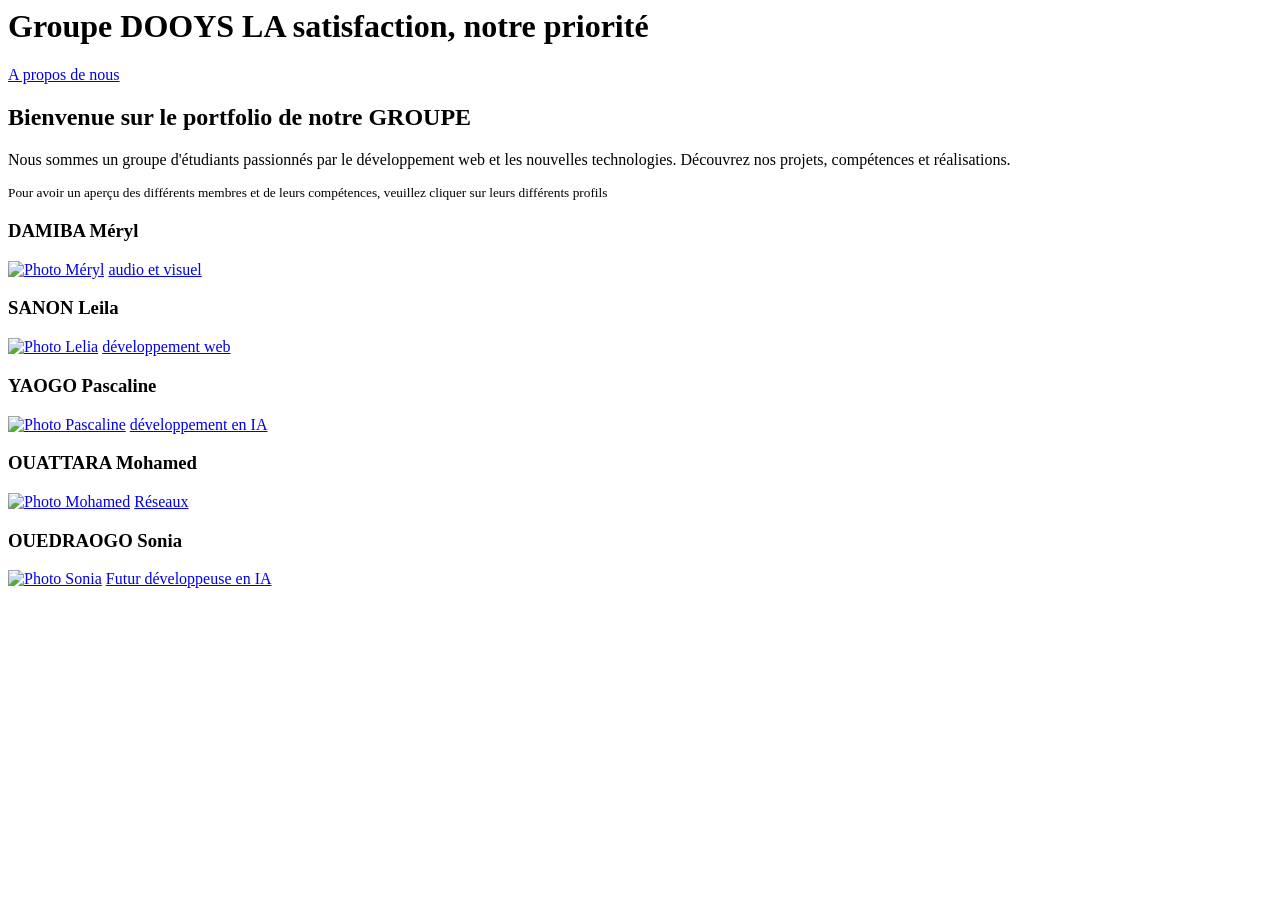
==== index.html @ ad57f2be "ajout de l'index.html" ====
<DOCTYPE html>
<html lang="fr">
<head>
    <meta charset="UTF-8">
    <meta name="viewport" content="width=device-width, initial-scale=1.0">
    <title>Groupe DOOYS - Accueil</title>
    <link rel="stylesheet" href="DOOYS.css">
</head>
<body>

    <header>
        <h1>Groupe DOOYS <span>LA satisfaction, notre priorité</span></h1>
        <nav>
            <a href="à propos.html">A propos de nous</a>
        </nav>
    </header>

    <main>
        <section>
            <h2>Bienvenue sur le portfolio de notre GROUPE</h2>
            <p>Nous sommes un groupe d'étudiants passionnés par le développement web et les nouvelles technologies. Découvrez nos projets, compétences et réalisations.</p>
            <p><small>Pour avoir un aperçu des différents membres et de leurs compétences, veuillez cliquer sur leurs différents profils</small></p>
            
            <div>
                <article>
                    <h3>DAMIBA Méryl</h3>
                    <a href="Méryl.html"><img src="Meryl.JPG" alt="Photo Méryl"></a>
                    <a href="Méryl.html">audio et visuel</a>
                </article>

                <article>
                    <h3>SANON Leila</h3>
                    <a href="Leila.html"><img src="avatar.png" alt="Photo Lelia"></a>
                    <a href="Leila.html">développement web</a>
                </article>

                <article>
                    <h3>YAOGO Pascaline</h3>
                    <a href="Pascaline.html"><img src="avatar.png" alt="Photo Pascaline"></a>
                    <a href="Pascaline.html">développement en IA</a>
                </article>

                <article>
                    <h3>OUATTARA Mohamed</h3>
                    <a href="Mohamed.html"><img src="avatar.png" alt="Photo Mohamed"></a>
                    <a href="Mohamed.html">Réseaux</a>
                </article>

                <article>
                    <h3>OUEDRAOGO Sonia</h3>
                    <a href="Sonia.html"><img src="avatar.png" alt="Photo Sonia"></a>
                    <a href="Sonia.html">Futur développeuse en IA</a>
                </article>
            </div>
        </section>
    </main>

</body>
</html>
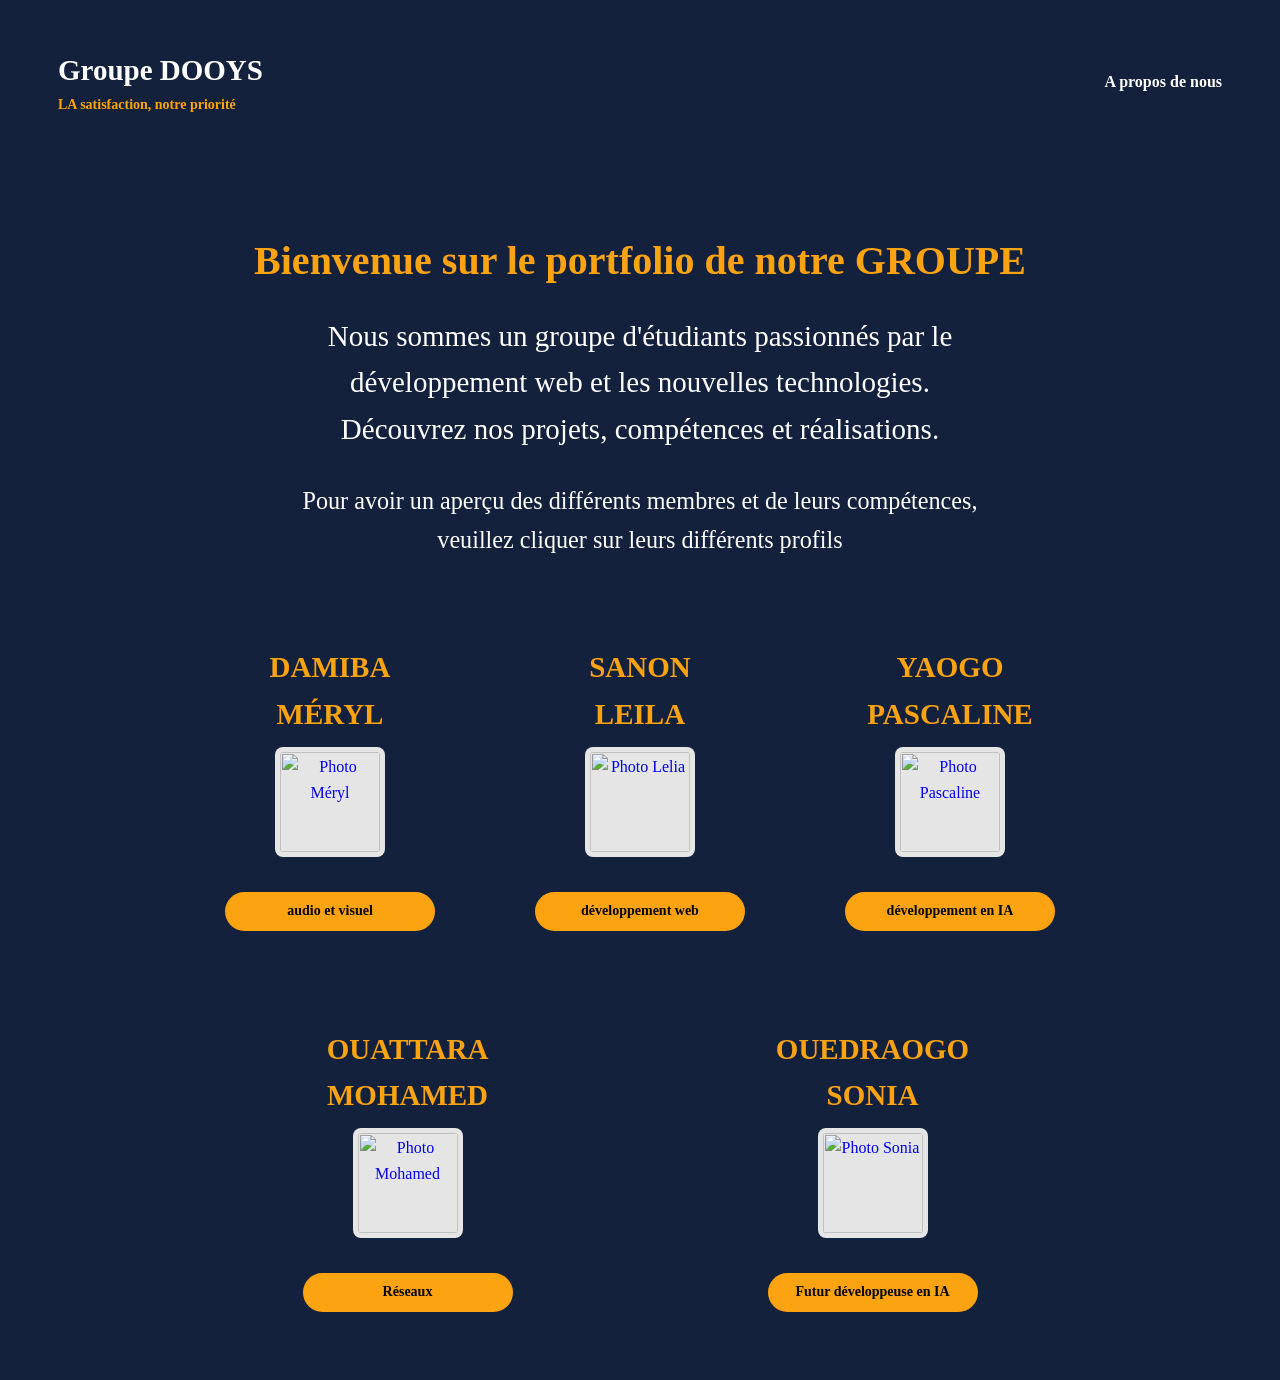
==== commit 91b2354b: "modification de index.html" ====
--- a/index.html
+++ b/index.html
@@ -24,31 +24,31 @@
             <div>
                 <article>
                     <h3>DAMIBA Méryl</h3>
-                    <a href="Méryl.html"><img src="Meryl.JPG" alt="Photo Méryl"></a>
+                    <a href="Méryl.html"><img src="Meryl.jpg" alt="Photo Méryl"></a>
                     <a href="Méryl.html">audio et visuel</a>
                 </article>
 
                 <article>
                     <h3>SANON Leila</h3>
-                    <a href="Leila.html"><img src="avatar.png" alt="Photo Lelia"></a>
+                    <a href="Leila.html"><img src="Leila.jpg" alt="Photo Lelia"></a>
                     <a href="Leila.html">développement web</a>
                 </article>
 
                 <article>
                     <h3>YAOGO Pascaline</h3>
-                    <a href="Pascaline.html"><img src="avatar.png" alt="Photo Pascaline"></a>
+                    <a href="Pascaline.html"><img src="Pascaline.jpg" alt="Photo Pascaline"></a>
                     <a href="Pascaline.html">développement en IA</a>
                 </article>
 
                 <article>
                     <h3>OUATTARA Mohamed</h3>
-                    <a href="Mohamed.html"><img src="avatar.png" alt="Photo Mohamed"></a>
+                    <a href="Mohamed.html"><img src="Mohamed.jpg" alt="Photo Mohamed"></a>
                     <a href="Mohamed.html">Réseaux</a>
                 </article>
 
                 <article>
                     <h3>OUEDRAOGO Sonia</h3>
-                    <a href="Sonia.html"><img src="avatar.png" alt="Photo Sonia"></a>
+                    <a href="Sonia.html"><img src="Sonia.jpg" alt="Photo Sonia"></a>
                     <a href="Sonia.html">Futur développeuse en IA</a>
                 </article>
             </div>
@@ -56,4 +56,4 @@
     </main>
 
 </body>
-</html>+</html>
--- a/DOOYS.css
+++ b/DOOYS.css
@@ -0,0 +1,190 @@
+ {
+    margin:0;
+    padding:0;
+    box-sizing:border-box;
+}
+
+body {
+    font-family:'Georgia',serif;
+    background-color:#14213D;
+    color:White;
+    line-height: 1.6;
+}
+
+header {
+    display:flex;
+    justify-content:space-between;
+    align-items:center;
+    padding:20px 50px;
+}
+
+header h1 {
+    color:White;
+    font-size:29px;
+}
+
+header h1 span {
+    color:Orange;
+    display:block;
+    font-size:14px;
+}
+
+header nav a {
+    color:White;
+    text-decoration:none;
+    font-weight: bold;
+}
+
+header nav a:hover {
+    color:Yellow;
+}
+
+main > a {
+    display:inline-block;
+    background-color:Transparent;
+    color:White;
+    border:2px solid White;
+    border-radius: 50%;
+    width:40px;
+    height:40px;
+    text-align: center;
+    line-height:36px;
+    font-size:29px;
+    text-decoration: none;
+    margin:20px 40px;
+}
+
+main > a:hover {
+    background-color:White;
+    color:Teal;
+}
+
+main section {
+    text-align:center;
+    padding:40px 20px;
+    max-width:900px;
+    margin:0 auto;
+}
+
+main section h2 {
+    color:#FCA311;
+    font-size:40px;
+    margin-bottom:20px;
+}
+
+main section p {
+    font-size:29px;
+    max-width:700px;
+    margin:0 auto 30px auto;
+}
+
+main div {
+    display:flex;
+    justify-content:center;
+    gap:30px;
+    flex-wrap:wrap;
+    margin-top:40px;
+}
+
+main div article {
+    display:flex;
+    flex-direction:column;
+    align-items:center;
+    width:180px;
+}
+
+main div article h3 {
+    color:#FCA311;
+    font-size:29;
+    margin-bottom:10px;
+    min-height:40px;
+}
+
+main div article a img {
+    width:100px;
+    height:100px;
+    border-radius:8px;
+    object-fit:cover;
+    background-color:#E5E5E5;
+    padding:5px;
+    transition:transform 0.4s;
+}
+
+main div article a img:hover {
+    transform:scale(1.05);
+}
+
+main div article > a:last-of-type {
+    display:inline-block;
+    background-color:#FCA311;
+    color:Black;
+    font-weight:bold;
+    padding:8px 15px;
+    border-radius:20px;
+    text-decoration:none;
+    margin-top:15px;
+    font-size:14px;
+    text-align:center;
+    width:100%;
+}
+
+main div article > a:last-of-type:hover {
+    background-color:#FCA311;
+}
+
+main article {
+    max-width:600px;
+    margin:0 auto;
+    text-align:center;
+    padding:20px;
+}
+
+main article h2 {
+    background-color:#E5E5E5;
+    color:#FCA311;
+    padding:15px 40px;
+    border-radius:20px;
+    display:inline-block;
+    margin-bottom:30px;
+    font-size:19px;
+}
+
+main article img {
+    width:200px;
+    height:200px;
+    border-radius:10px;
+    background-color:#E5E5E5;
+    padding:10px;
+    margin-bottom:20px;
+}
+
+main article h3 {
+    color:#FCA311;
+    font-size:19px;
+    margin-top:25px;
+    margin-bottom:5px;
+    text-transform:uppercase;
+}
+
+main article p, main article ul {
+    font-size:14px;
+    color:White;
+    list-style:none;
+    margin-bottom:15px;
+}
+
+main article ul li {
+    margin:5px 0;
+}
+
+footer {
+    text-align:center;
+    padding:40px 20px;
+    margin-top:50px;
+    font-size:14px;
+}
+
+footer a {
+    color:#FCA311;
+    text-decoration:none;
+}
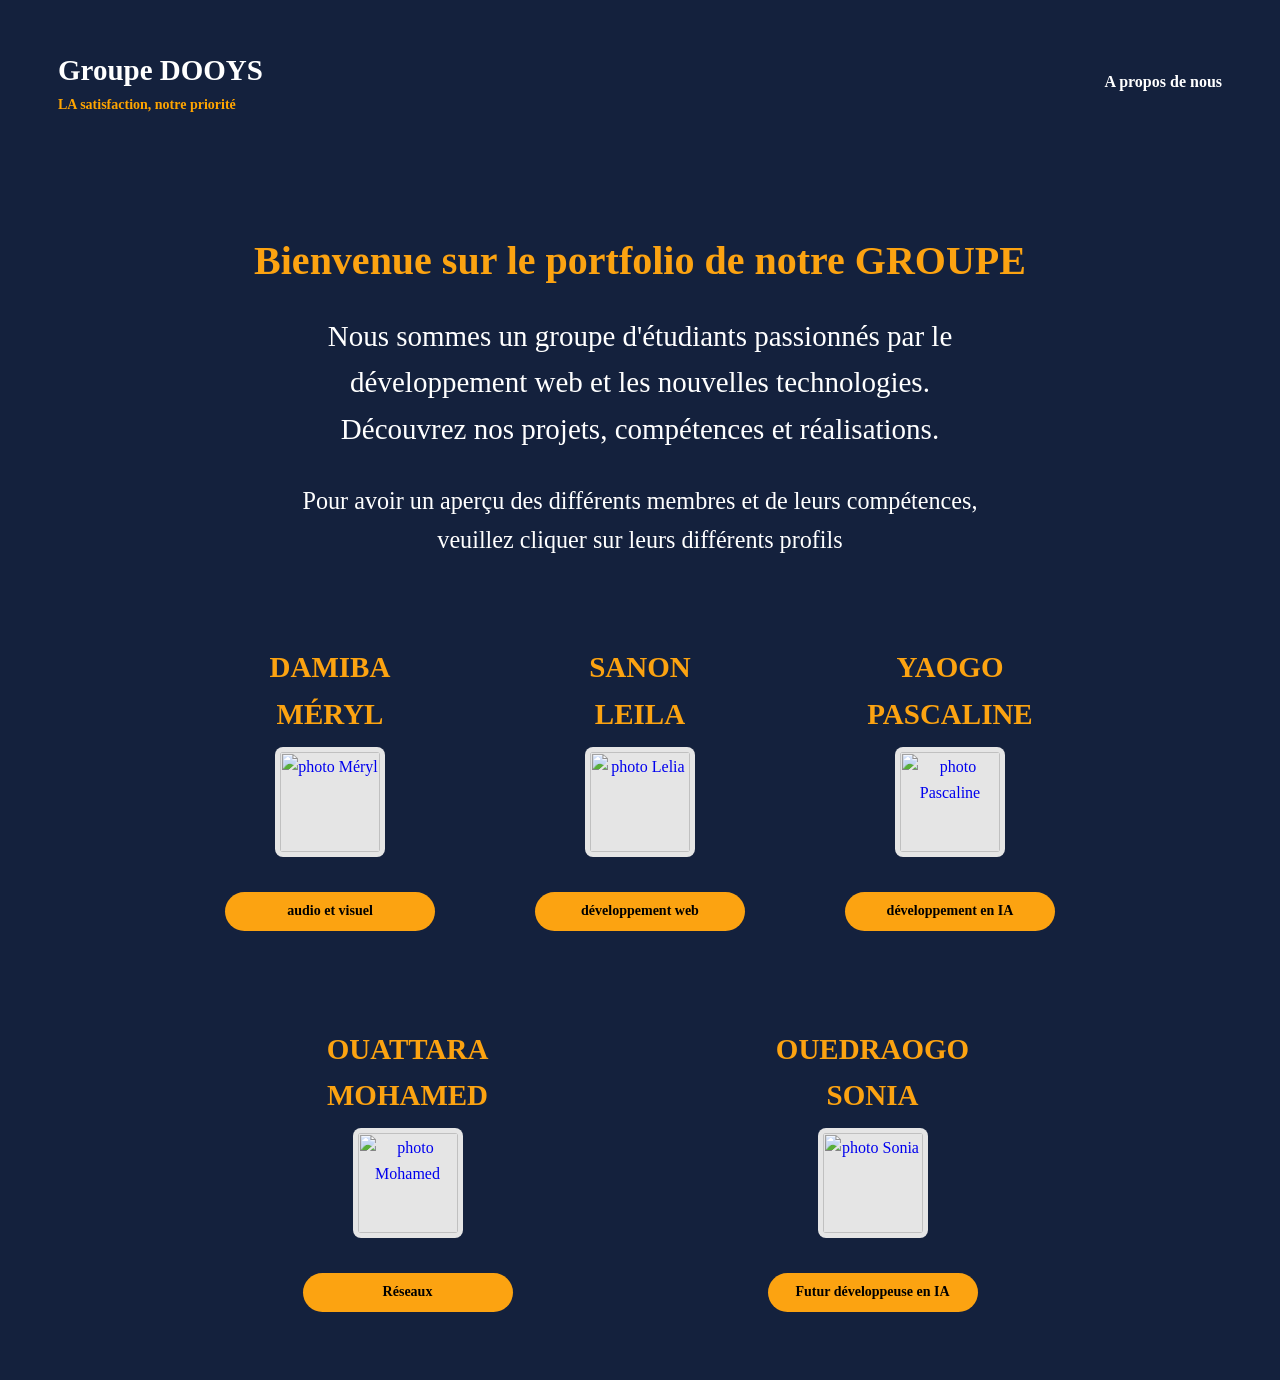
==== commit 5b50c4d1: "2ieme modification de index.html" ====
--- a/index.html
+++ b/index.html
@@ -24,31 +24,31 @@
             <div>
                 <article>
                     <h3>DAMIBA Méryl</h3>
-                    <a href="Méryl.html"><img src="Meryl.jpg" alt="Photo Méryl"></a>
+                    <a href="Méryl.html"><img src="Meryl.jpg" alt="photo Méryl"></a>
                     <a href="Méryl.html">audio et visuel</a>
                 </article>
 
                 <article>
                     <h3>SANON Leila</h3>
-                    <a href="Leila.html"><img src="Leila.jpg" alt="Photo Lelia"></a>
+                    <a href="Leila.html"><img src="Leila.jpg" alt="photo Lelia"></a>
                     <a href="Leila.html">développement web</a>
                 </article>
 
                 <article>
                     <h3>YAOGO Pascaline</h3>
-                    <a href="Pascaline.html"><img src="Pascaline.jpg" alt="Photo Pascaline"></a>
+                    <a href="Pascaline.html"><img src="Pascaline.jpg" alt="photo Pascaline"></a>
                     <a href="Pascaline.html">développement en IA</a>
                 </article>
 
                 <article>
                     <h3>OUATTARA Mohamed</h3>
-                    <a href="Mohamed.html"><img src="Mohamed.jpg" alt="Photo Mohamed"></a>
+                    <a href="Mohamed.html"><img src="Mohamed.jpg" alt="photo Mohamed"></a>
                     <a href="Mohamed.html">Réseaux</a>
                 </article>
 
                 <article>
                     <h3>OUEDRAOGO Sonia</h3>
-                    <a href="Sonia.html"><img src="Sonia.jpg" alt="Photo Sonia"></a>
+                    <a href="Sonia.html"><img src="Sonia.jpg" alt="photo Sonia"></a>
                     <a href="Sonia.html">Futur développeuse en IA</a>
                 </article>
             </div>
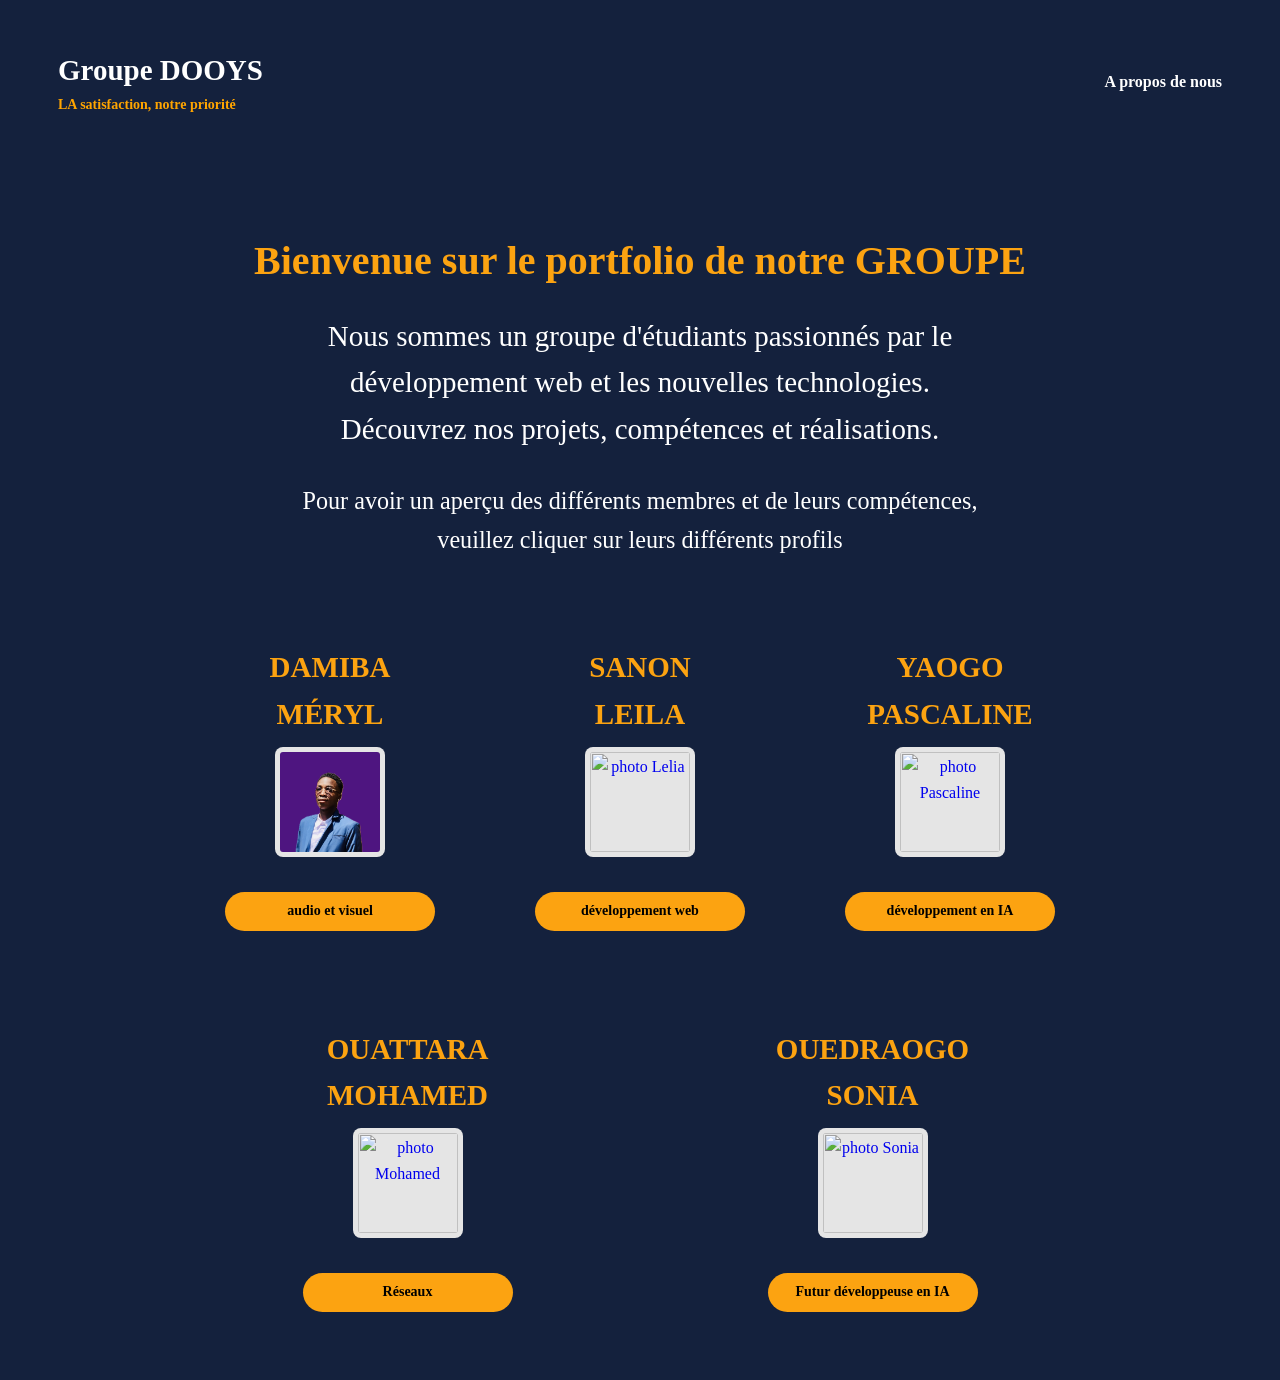
==== commit 17824547: "modification des liens d'images dans index.html" ====
--- a/index.html
+++ b/index.html
@@ -24,31 +24,31 @@
             <div>
                 <article>
                     <h3>DAMIBA Méryl</h3>
-                    <a href="Méryl.html"><img src="Meryl.jpg" alt="photo Méryl"></a>
+                    <a href="Méryl.html"><img src="Meryl.JPG" alt="photo Méryl"></a>
                     <a href="Méryl.html">audio et visuel</a>
                 </article>
 
                 <article>
                     <h3>SANON Leila</h3>
-                    <a href="Leila.html"><img src="Leila.jpg" alt="photo Lelia"></a>
+                    <a href="Leila.html"><img src="Leila.JPG" alt="photo Lelia"></a>
                     <a href="Leila.html">développement web</a>
                 </article>
 
                 <article>
                     <h3>YAOGO Pascaline</h3>
-                    <a href="Pascaline.html"><img src="Pascaline.jpg" alt="photo Pascaline"></a>
+                    <a href="Pascaline.html"><img src="Pascaline.JPG" alt="photo Pascaline"></a>
                     <a href="Pascaline.html">développement en IA</a>
                 </article>
 
                 <article>
                     <h3>OUATTARA Mohamed</h3>
-                    <a href="Mohamed.html"><img src="Mohamed.jpg" alt="photo Mohamed"></a>
+                    <a href="Mohamed.html"><img src="Mohamed.JPG" alt="photo Mohamed"></a>
                     <a href="Mohamed.html">Réseaux</a>
                 </article>
 
                 <article>
                     <h3>OUEDRAOGO Sonia</h3>
-                    <a href="Sonia.html"><img src="Sonia.jpg" alt="photo Sonia"></a>
+                    <a href="Sonia.html"><img src="Sonia.JPG" alt="photo Sonia"></a>
                     <a href="Sonia.html">Futur développeuse en IA</a>
                 </article>
             </div>
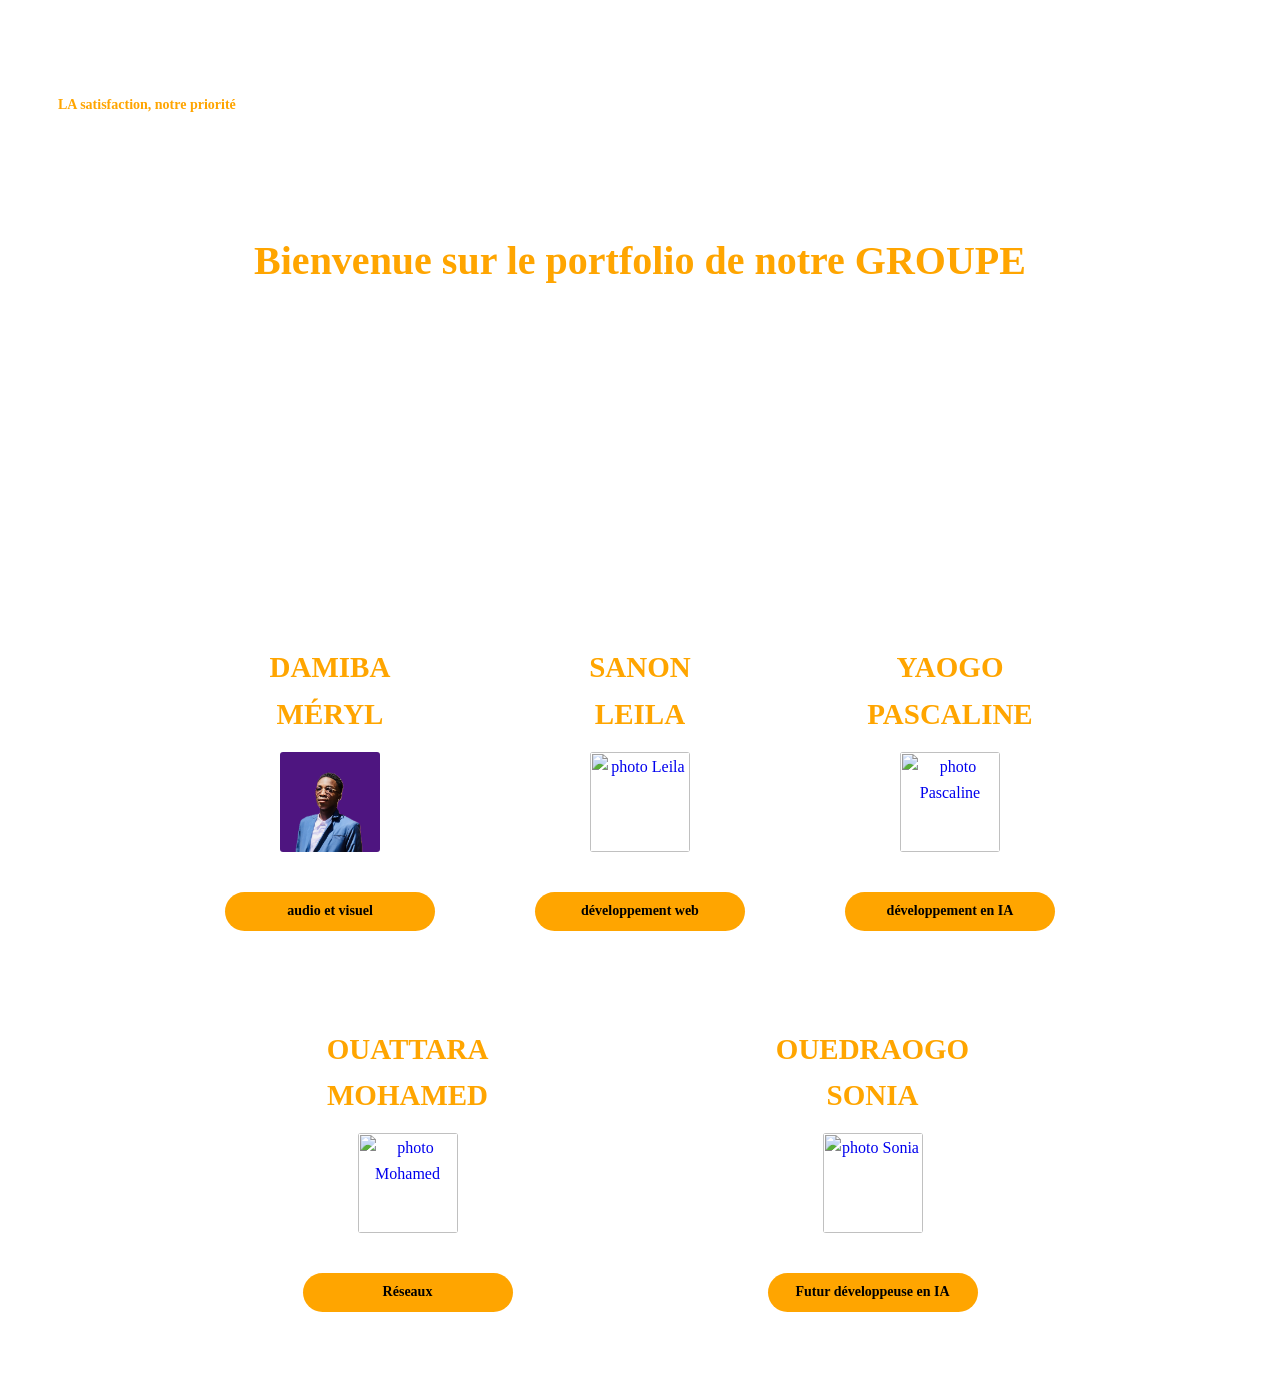
==== commit 341acb12: "modification de index.html" ====
--- a/index.html
+++ b/index.html
@@ -30,7 +30,7 @@
 
                 <article>
                     <h3>SANON Leila</h3>
-                    <a href="Leila.html"><img src="Leila.JPG" alt="photo Lelia"></a>
+                    <a href="Leila.html"><img src="Leila.JPG" alt="photo Leila"></a>
                     <a href="Leila.html">développement web</a>
                 </article>
 
--- a/DOOYS.css
+++ b/DOOYS.css
@@ -6,7 +6,7 @@
 
 body {
     font-family:'Georgia',serif;
-    background-color:#14213D;
+    background-color:Mid-night-blue;
     color:White;
     line-height: 1.6;
 }
@@ -67,7 +67,7 @@
 }
 
 main section h2 {
-    color:#FCA311;
+    color:Orange;
     font-size:40px;
     margin-bottom:20px;
 }
@@ -94,7 +94,7 @@
 }
 
 main div article h3 {
-    color:#FCA311;
+    color:Orange;
     font-size:29;
     margin-bottom:10px;
     min-height:40px;
@@ -105,7 +105,7 @@
     height:100px;
     border-radius:8px;
     object-fit:cover;
-    background-color:#E5E5E5;
+    background-color:Light-gray;
     padding:5px;
     transition:transform 0.4s;
 }
@@ -116,7 +116,7 @@
 
 main div article > a:last-of-type {
     display:inline-block;
-    background-color:#FCA311;
+    background-color:Orange;
     color:Black;
     font-weight:bold;
     padding:8px 15px;
@@ -129,7 +129,7 @@
 }
 
 main div article > a:last-of-type:hover {
-    background-color:#FCA311;
+    background-color:Orange;
 }
 
 main article {
@@ -140,7 +140,7 @@
 }
 
 main article h2 {
-    background-color:#E5E5E5;
+    background-color:Light-gray;
     color:#FCA311;
     padding:15px 40px;
     border-radius:20px;
@@ -153,13 +153,13 @@
     width:200px;
     height:200px;
     border-radius:10px;
-    background-color:#E5E5E5;
+    background-color:Light-gray;
     padding:10px;
     margin-bottom:20px;
 }
 
 main article h3 {
-    color:#FCA311;
+    color:Orange;
     font-size:19px;
     margin-top:25px;
     margin-bottom:5px;
